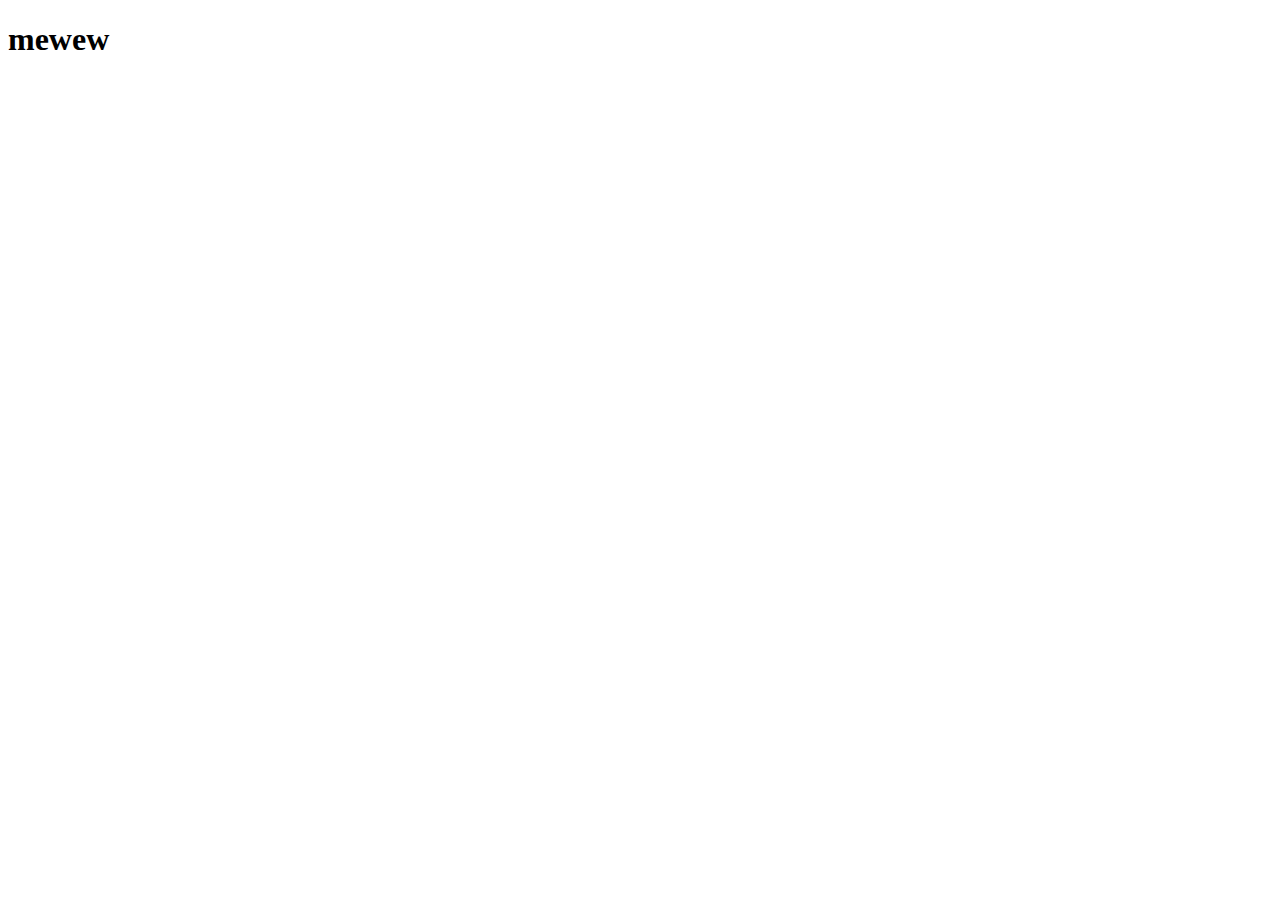
==== index.html @ 525ded64 "new1" ====
<!DOCTYPE html>
<html lang="en-US">
  <head>
    <meta charset="UTF-8">
    <meta http-equiv="X-UA-Compatible" content="IE=edge">
    <meta name="viewport" content="width=device-width, initial-scale=1">
    <title>Phước nguyễn</title>
   
    
  </head>
  <body class="bg-light" id="top">
	<h1>mewew</h1>
  </body>
</html>
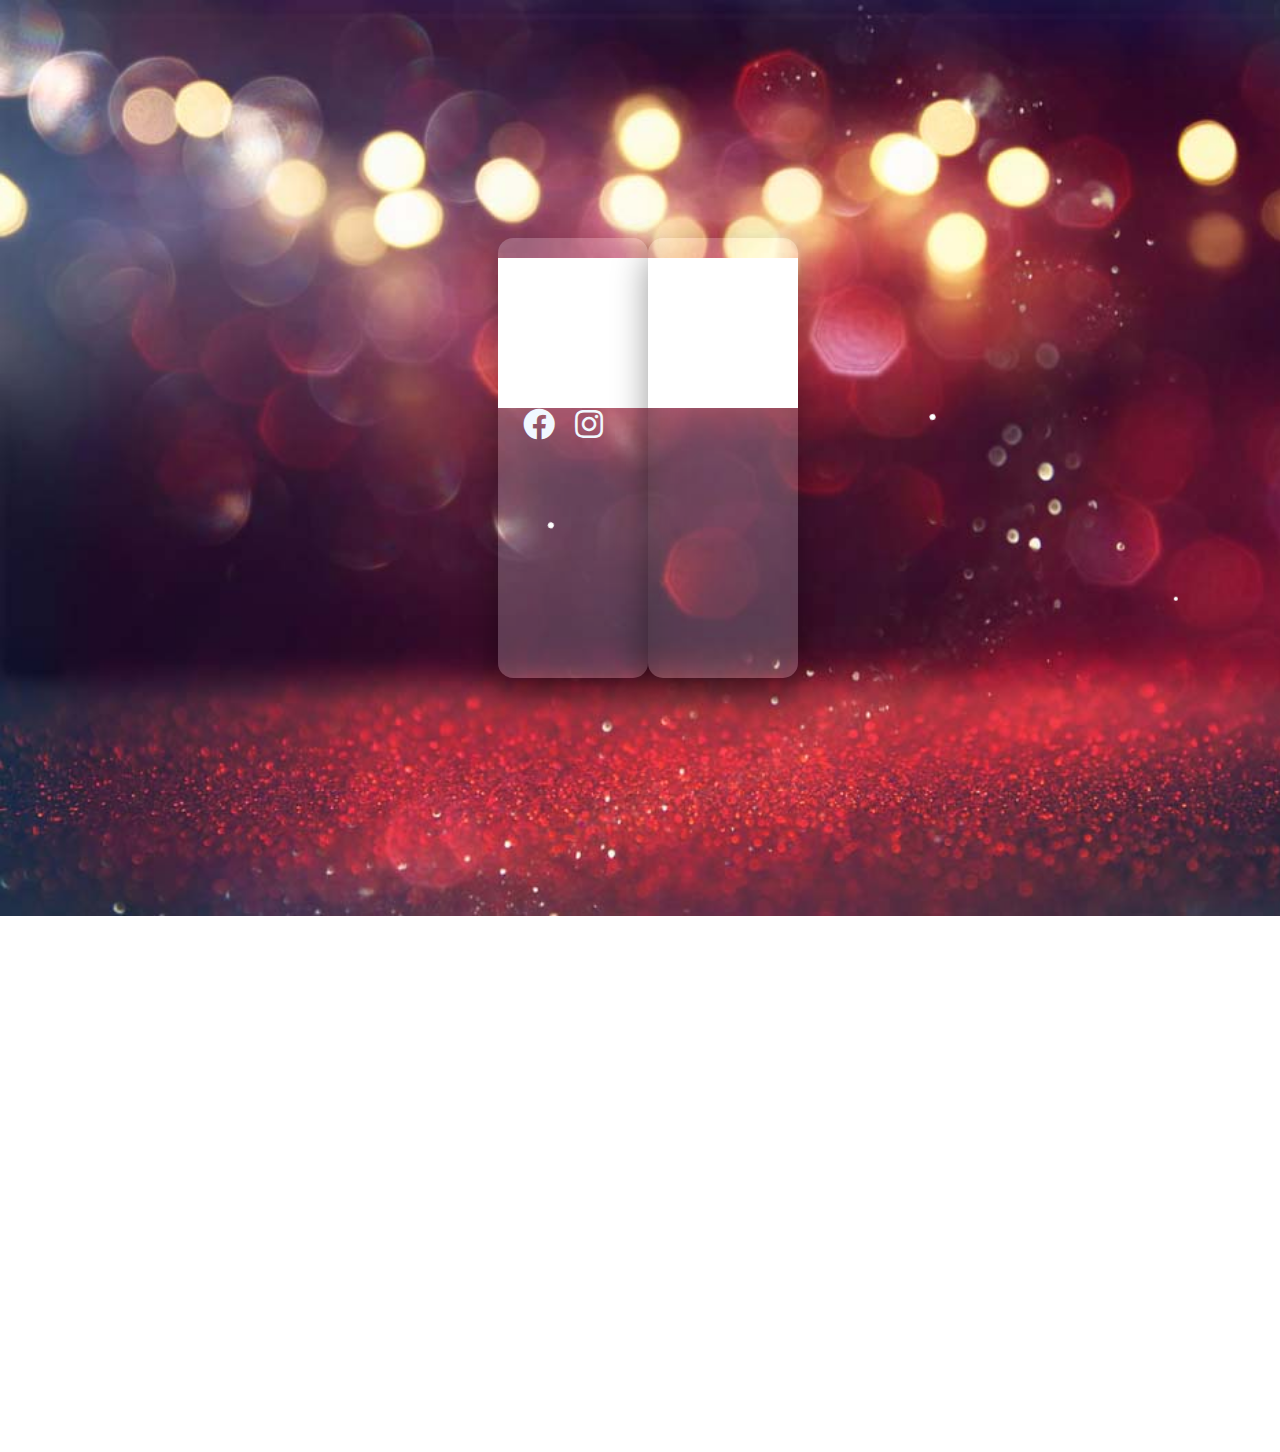
==== commit 74882d77: "new2" ====
--- a/index.html
+++ b/index.html
@@ -5,10 +5,43 @@
     <meta http-equiv="X-UA-Compatible" content="IE=edge">
     <meta name="viewport" content="width=device-width, initial-scale=1">
     <title>Phước nguyễn</title>
-   
-    
+    <link rel="stylesheet" href="./css/defauft.css">
+    <link rel="stylesheet" href="https://cdnjs.cloudflare.com/ajax/libs/font-awesome/5.15.3/css/all.min.css">
+    <link rel="stylesheet" href="./css/style.css">
+    <link rel="stylesheet" href="./css/snow.css">
+    <script src="./js/jquery-3.3.1.js"></script>
+    <script src="./js/TweenMax.js"></script>
   </head>
-  <body class="bg-light" id="top">
-	<h1>mewew</h1>
+  <body>
+    <div id='containers'></div>
+    <div class="container">
+      <div class="box-center">
+        <div class="col-md-3 col-xs-12">
+          <div class="box-card">
+            <div class="box-image">
+              <img src="" alt="">
+            </div>
+            <div class="box-footer">
+              <div class="box"><a href="#"><i class="fab fa-facebook"></i></a></div>
+              <div class="box"><a href="#"><i class="fab fa-instagram"></i></a></div>
+            </div>
+          </div>
+        </div>
+        <div class="col-md-3 col-xs-12">
+          <div class="box-card">
+  
+          </div>
+        </div>
+        <div class="col-md-3 col-xs-12">
+          <div class="box-card">
+            <div class="box-image">
+              <img src="" alt="">
+            </div>
+          </div>
+        </div>
+      </div>
+  
+    </div>
+    <script src="./js/home.js"></script>
   </body>
 </html>
--- a/css/style.css
+++ b/css/style.css
@@ -0,0 +1,62 @@
+body {
+  background-image: url(../image/background.jpg);
+  background-repeat: no-repeat;
+  background-size: cover;
+}
+body {
+  position: relative;
+  width: 100%;
+  height: 100vh;
+  display: flex;
+  justify-content: center;
+  align-items: center;
+  overflow: hidden;
+}
+
+.box-center {
+  display: flex;
+  justify-content: center;
+}
+.box-card {
+  background: rgba(255, 255, 255, 0.2);
+  height: 400px;
+  box-shadow: 0 15px 35px rgb(0 0 0 / 40%);
+  border-radius: 15px;
+  padding: 20px 0;
+}
+.box-image{
+    width: 150px;
+    height: 150px;
+    background: #fff;
+    margin: 0 auto;
+}
+.box-image img {
+  width: 100%;
+  border-radius: 15px;
+}
+.box-card:hover {
+  box-shadow: 0 15px 35px rgb(0 0 0 / 60%);
+  transition: 0.9s;
+}
+.box-footer {
+    display: flex;
+    justify-content: center;
+}
+.box {
+  position: relative;
+  display: inline-block;
+  margin-right: 20px;
+  cursor: pointer;
+}
+.box i{
+    font-size: 32px;
+    color: aliceblue;
+}
+@media (max-width: 576px) {
+  .box-center {
+    display: block;
+  }
+  .box-card {
+    margin: 40px;
+  }
+}
--- a/css/snow.css
+++ b/css/snow.css
@@ -0,0 +1,88 @@
+/* #Tuyết */
+.roundSmall,
+.roundMedium,
+.roundLarge {
+  background: #fff;
+  border-radius: 50%;
+  position: absolute;
+  width: 4px;
+  height: 4px;
+}
+.roundMedium {
+  width: 6px;
+  height: 6px;
+}
+.roundLarge {
+  width: 18px;
+  height: 18px;
+}
+.starSmall,
+.starMedium,
+.starLarge {
+  position: absolute;
+  width: 10px;
+  height: 10px;
+  background: url(http://www.freepngimg.com/thumb/snowflakes/52-snowflake-png-image-thumb.png);
+  background-size: 100% 100%;
+}
+.starMedium {
+  width: 15px;
+  height: 15px;
+}
+.starLarge {
+  width: 20px;
+  height: 20px;
+}
+.realSmall,
+.realMedium,
+.realLarge {
+  position: absolute;
+  width: 25px;
+  height: 25px;
+  background: url(http://pngimg.com/upload/snowflakes_PNG7576.png);
+  background-size: 100% 100%;
+}
+.realMedium {
+  width: 30px;
+  height: 30px;
+}
+.realLarge {
+  width: 40px;
+  height: 40px;
+}
+.sharpSmall,
+.sharpMedium,
+.sharpLarge {
+  position: absolute;
+  width: 20px;
+  height: 20px;
+  background-size: 100% 100%;
+  background: url(http://pngimg.com/upload/snowflakes_PNG7559.png);
+  background-size: 100% 100%;
+}
+.sharpMedium {
+  width: 28px;
+  height: 28px;
+}
+.sharpLarge {
+  width: 35px;
+  height: 35px;
+}
+.ringSmall,
+.ringMedium,
+.ringLarge {
+  position: absolute;
+  width: 15px;
+  height: 15px;
+  background-image: url(http://www.freepngimg.com/thumb/snowflakes/13-white-snowflake-png-image-thumb.png);
+  background-size: 100% 100%;
+}
+.ringMedium {
+  width: 25px;
+  height: 25px;
+}
+.ringLarge {
+  width: 35px;
+  height: 35px;
+}
+/* #endTuyet */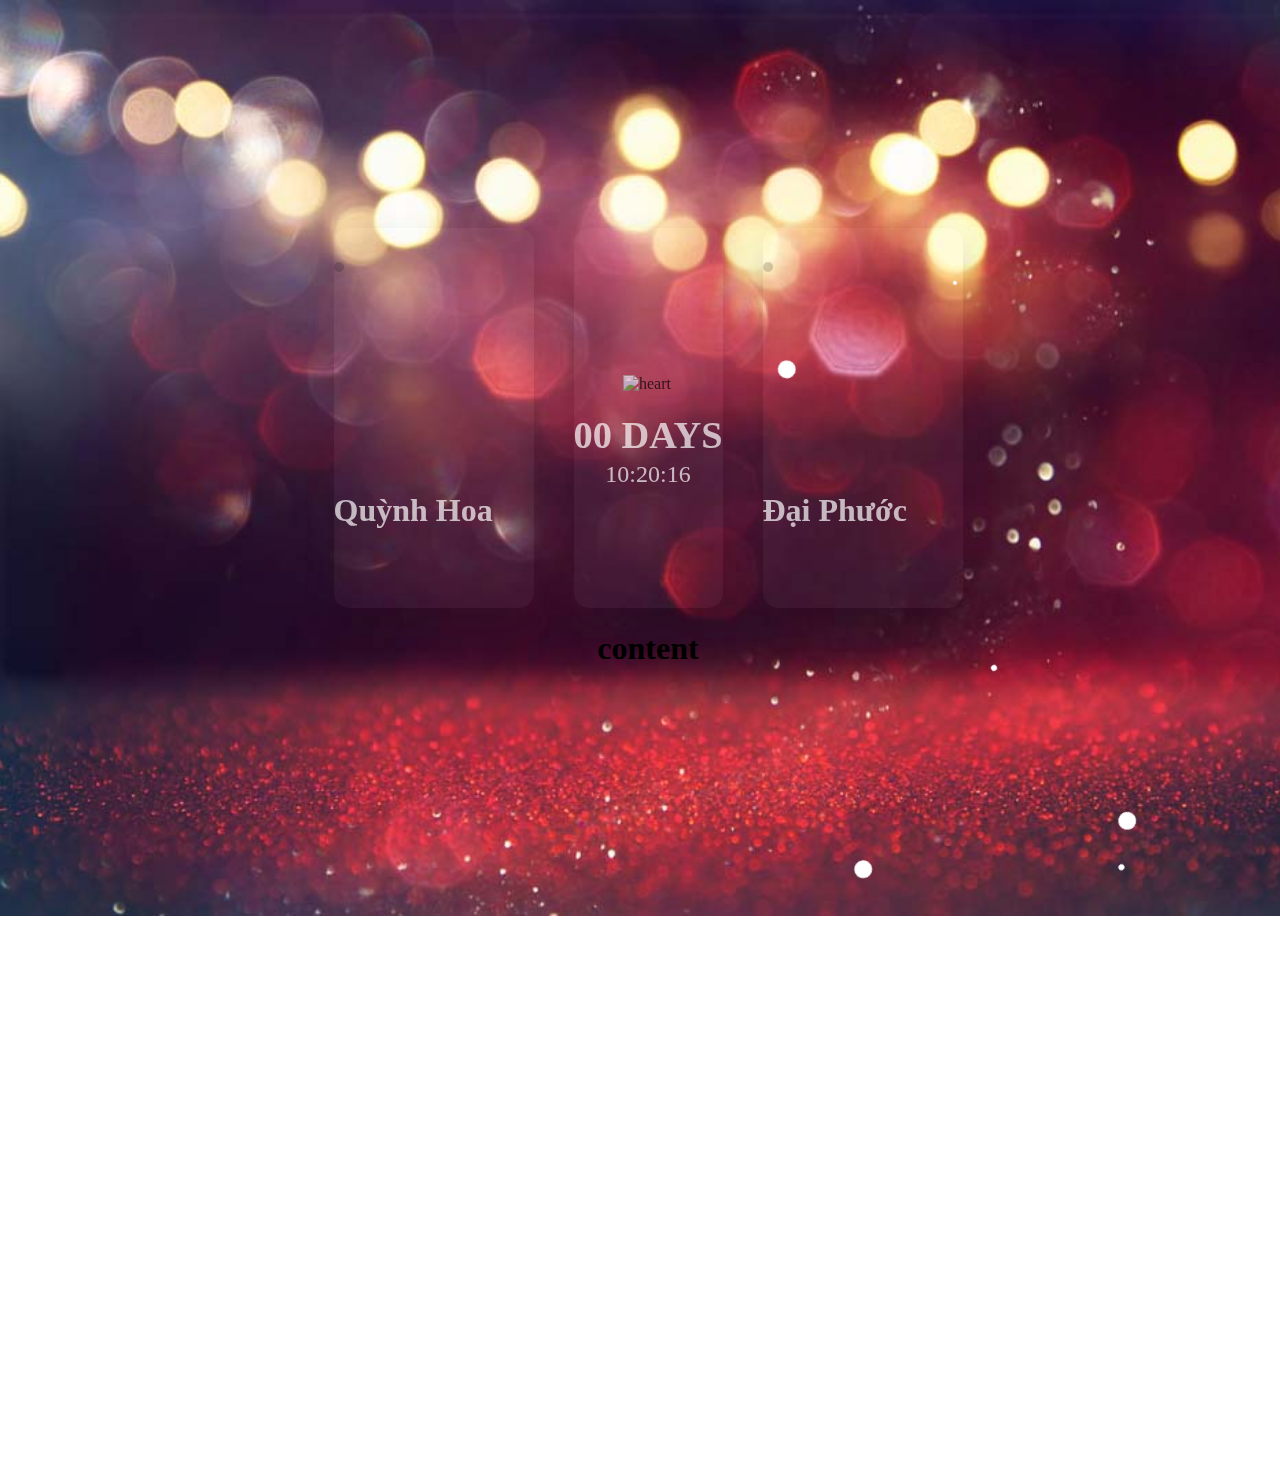
==== commit e02b7f89: "new" ====
--- a/index.html
+++ b/index.html
@@ -19,28 +19,48 @@
         <div class="col-md-3 col-xs-12">
           <div class="box-card">
             <div class="box-image">
-              <img src="" alt="">
+              <img src="./image/em1.png" alt="">
+            </div>
+            <div class="box-content">
+              <h1 class="text-center">Quỳnh Hoa</h1>
             </div>
             <div class="box-footer">
-              <div class="box"><a href="#"><i class="fab fa-facebook"></i></a></div>
-              <div class="box"><a href="#"><i class="fab fa-instagram"></i></a></div>
+              <div class="box fb" style="--i:1"><a href="#"><i class="fab fa-facebook"></i></a></div>
+              <div class="box in" style="--i:2"><a href="#"><i class="fab fa-instagram"></i></a></div>
             </div>
           </div>
         </div>
         <div class="col-md-3 col-xs-12">
           <div class="box-card">
-  
+            <div class="content">
+              <img src="./image/hearts.png" alt="heart" class="heart">      
+               <div class="time">
+                 <h2 class="days"><span>00</span>&nbsp;DAYS</h2>
+                 <p class="sup-time">
+                   <span class="hour">10</span>:<span class="min">20</span>:<span class="second">16</span>
+                 </p>
+               </div>
+             </div>
           </div>
         </div>
         <div class="col-md-3 col-xs-12">
           <div class="box-card">
             <div class="box-image">
-              <img src="" alt="">
+              <img src="./image/anh.PNG" alt="">
+            </div>
+            <div class="box-content">
+              <h1 class="text-center">Đại Phước</h1>
+            </div>
+            <div class="box-footer">
+              <div class="box fb" style="--i:1"><a href="#"><i class="fab fa-facebook"></i></a></div>
+              <div class="box in" style="--i:2"><a href="#"><i class="fab fa-instagram"></i></a></div>
             </div>
           </div>
         </div>
       </div>
-  
+      <div class="box-center-2">
+        <h1>content</h1>
+      </div>
     </div>
     <script src="./js/home.js"></script>
   </body>
--- a/css/style.css
+++ b/css/style.css
@@ -13,44 +13,81 @@
   overflow: hidden;
 }
 
-.box-center {
+.box-center,.box-center-2 {
   display: flex;
   justify-content: center;
 }
 .box-card {
-  background: rgba(255, 255, 255, 0.2);
-  height: 400px;
-  box-shadow: 0 15px 35px rgb(0 0 0 / 40%);
+  display: grid;
+  height: 350px;
+  background: rgba(255, 255, 255, 0.05);
+  box-shadow: 0 15px 35px rgb(0 0 0 / 20%);
   border-radius: 15px;
-  padding: 20px 0;
+  padding-top: 30px;
+  margin: 0 20px;
+  opacity: 0.7;
+  transition: 0.5s;
 }
 .box-image{
-    width: 150px;
-    height: 150px;
-    background: #fff;
+    width: 200px;
+    height: 200px;
     margin: 0 auto;
+    border-radius: 50%;
+    transition: 0.5s;
 }
 .box-image img {
-  width: 100%;
-  border-radius: 15px;
+  width: 95%;
+  align-items: center;
+  box-shadow: 0 15px 35px rgb(0 0 0 / 60%);
+  border-radius: 50%;
+  overflow: hidden;
+  border: 5px solid rgba(0, 0, 0, 0.25);
+  cursor: pointer;
+
+}
+.box-card:hover .box-image{
+  opacity: 1;
+  transform: translateY(-20px);
 }
 .box-card:hover {
   box-shadow: 0 15px 35px rgb(0 0 0 / 60%);
-  transition: 0.9s;
+  opacity: 1;
+}
+.box-card:hover .box-footer .box{
+  transform: translateY(0px);
+  opacity: 1;
+}
+.box-content h1{
+  color: #fff;
 }
 .box-footer {
     display: flex;
     justify-content: center;
+    align-items: center;
 }
 .box {
   position: relative;
   display: inline-block;
-  margin-right: 20px;
+  margin: 0 10px;
   cursor: pointer;
+  transition: 0.5s;
+  transform: translateY(40px);
+  margin: 0 10px;
+  opacity: 0;
+  transition-delay: calc(0.1s * var(--i));
+}
+.box.fb a i{
+  box-shadow: 0 15px 25px rgb(0 0 0 / 60%);
+  border-radius: 50%;
+}
+.box.in a i{
+  box-shadow: 0 15px 25px rgb(0 0 0 / 60%);
+  border-radius: 50%;
 }
 .box i{
     font-size: 32px;
-    color: aliceblue;
+    height: 30px;
+    color: #fff;
 }
 @media (max-width: 576px) {
   .box-center {
@@ -59,4 +96,64 @@
   .box-card {
     margin: 40px;
   }
+  body{
+    display: unset;
+  }
 }
+
+.heart {
+  width: 50px;
+  margin-bottom: 20px;
+  animation: heartBeat 1s ease-in-out infinite;
+}
+
+@keyframes heartBeat {
+  0% {
+    transform: scale(0.9);
+  }
+
+  45% {
+    transform: scale(1.1);
+  }
+
+  70% {
+    transform: scale(0.9);
+  }
+
+  100% {
+    transform: scale(0.9);
+  }
+}
+.container .content {
+  position: relative;
+  display: flex;
+  justify-content: center;
+  align-items: center;
+  flex-direction: column;
+  transition: 0.5s;
+}
+.time {
+  color: #fff;
+  display: flex;
+  flex-direction: column;
+  align-items: center;
+  justify-content: center;
+}
+
+.time h2,
+.time p {
+  margin: 0;
+  margin-bottom: 4px;
+}
+
+.time h2 {
+  font-size: 2.4rem;
+}
+
+.time p {
+  font-size: 1.5rem;
+}
+
+.sup-time {
+  font-weight: 300;
+}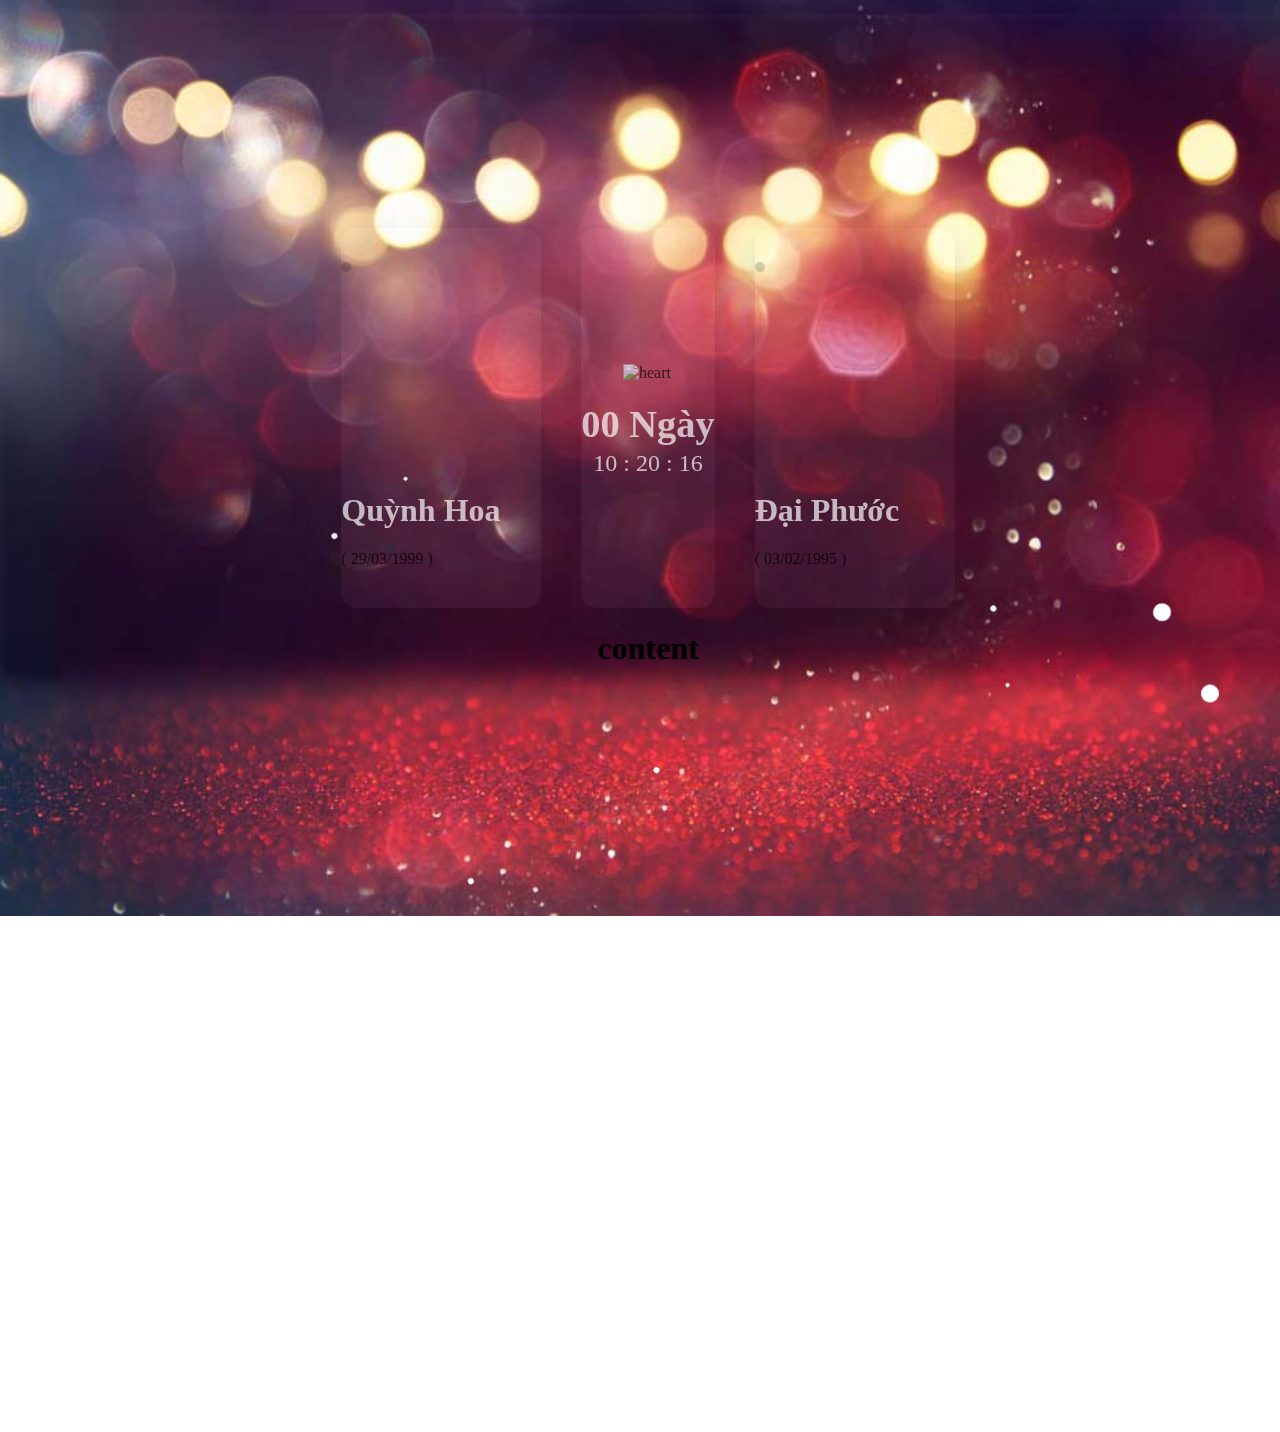
==== commit a5750732: "add" ====
--- a/index.html
+++ b/index.html
@@ -4,9 +4,10 @@
     <meta charset="UTF-8">
     <meta http-equiv="X-UA-Compatible" content="IE=edge">
     <meta name="viewport" content="width=device-width, initial-scale=1">
-    <title>Phước nguyễn</title>
+    <title>Yêu Em </title>
+    <link rel="icon" type="image/x-icon" href="https://freepngimg.com/thumb/heart/37044-4-3d-red-heart-image.png">
     <link rel="stylesheet" href="./css/defauft.css">
-    <link rel="stylesheet" href="https://cdnjs.cloudflare.com/ajax/libs/font-awesome/5.15.3/css/all.min.css">
+    <link rel="stylesheet" href="https://site-assets.fontawesome.com/releases/v5.15.4/css/all.css" />
     <link rel="stylesheet" href="./css/style.css">
     <link rel="stylesheet" href="./css/snow.css">
     <script src="./js/jquery-3.3.1.js"></script>
@@ -23,24 +24,30 @@
             </div>
             <div class="box-content">
               <h1 class="text-center">Quỳnh Hoa</h1>
+              <p class="text-center">( 29/03/1999 )</p>
             </div>
             <div class="box-footer">
-              <div class="box fb" style="--i:1"><a href="#"><i class="fab fa-facebook"></i></a></div>
+              <div class="box fb" style="--i:1"><a href="https://www.facebook.com/girl.without.boobs" target="_blank"><i class="fab fa-facebook"></i></a></div>
               <div class="box in" style="--i:2"><a href="#"><i class="fab fa-instagram"></i></a></div>
+              <div class="box in" style="--i:2"><a href="/galleryH/"><i class="fas fa-images"></i></a></div>
             </div>
           </div>
         </div>
         <div class="col-md-3 col-xs-12">
-          <div class="box-card">
+          <div class="box-card box-center-time">
             <div class="content">
-              <img src="./image/hearts.png" alt="heart" class="heart">      
-               <div class="time">
-                 <h2 class="days"><span>00</span>&nbsp;DAYS</h2>
-                 <p class="sup-time">
-                   <span class="hour">10</span>:<span class="min">20</span>:<span class="second">16</span>
-                 </p>
-               </div>
-             </div>
+              <img src="./image/hearts.png" alt="heart" class="heart">
+              <div class="time">
+                <h2 class="days"><span>00</span>&nbsp;Ngày</h2>
+                <p class="sup-time">
+                  <span class="hour">10</span> : <span class="min">20</span> : <span class="second">16</span>
+                </p>
+              </div>
+              <div class="box-footer">
+                <div class="box in" style="--i:1"><button class="button">Xem</button></div>
+              </div>
+            </div>
+             
           </div>
         </div>
         <div class="col-md-3 col-xs-12">
@@ -50,10 +57,12 @@
             </div>
             <div class="box-content">
               <h1 class="text-center">Đại Phước</h1>
+              <p class="text-center">( 03/02/1995 )</p>
             </div>
             <div class="box-footer">
-              <div class="box fb" style="--i:1"><a href="#"><i class="fab fa-facebook"></i></a></div>
+              <div class="box fb" style="--i:1"><a href="https://www.facebook.com/dai.phuoc.1995/" target="_blank"><i class="fab fa-facebook"></i></a></div>
               <div class="box in" style="--i:2"><a href="#"><i class="fab fa-instagram"></i></a></div>
+              <div class="box in" style="--i:2"><a href="#"><i class="fas fa-images"></i></a></div>
             </div>
           </div>
         </div>
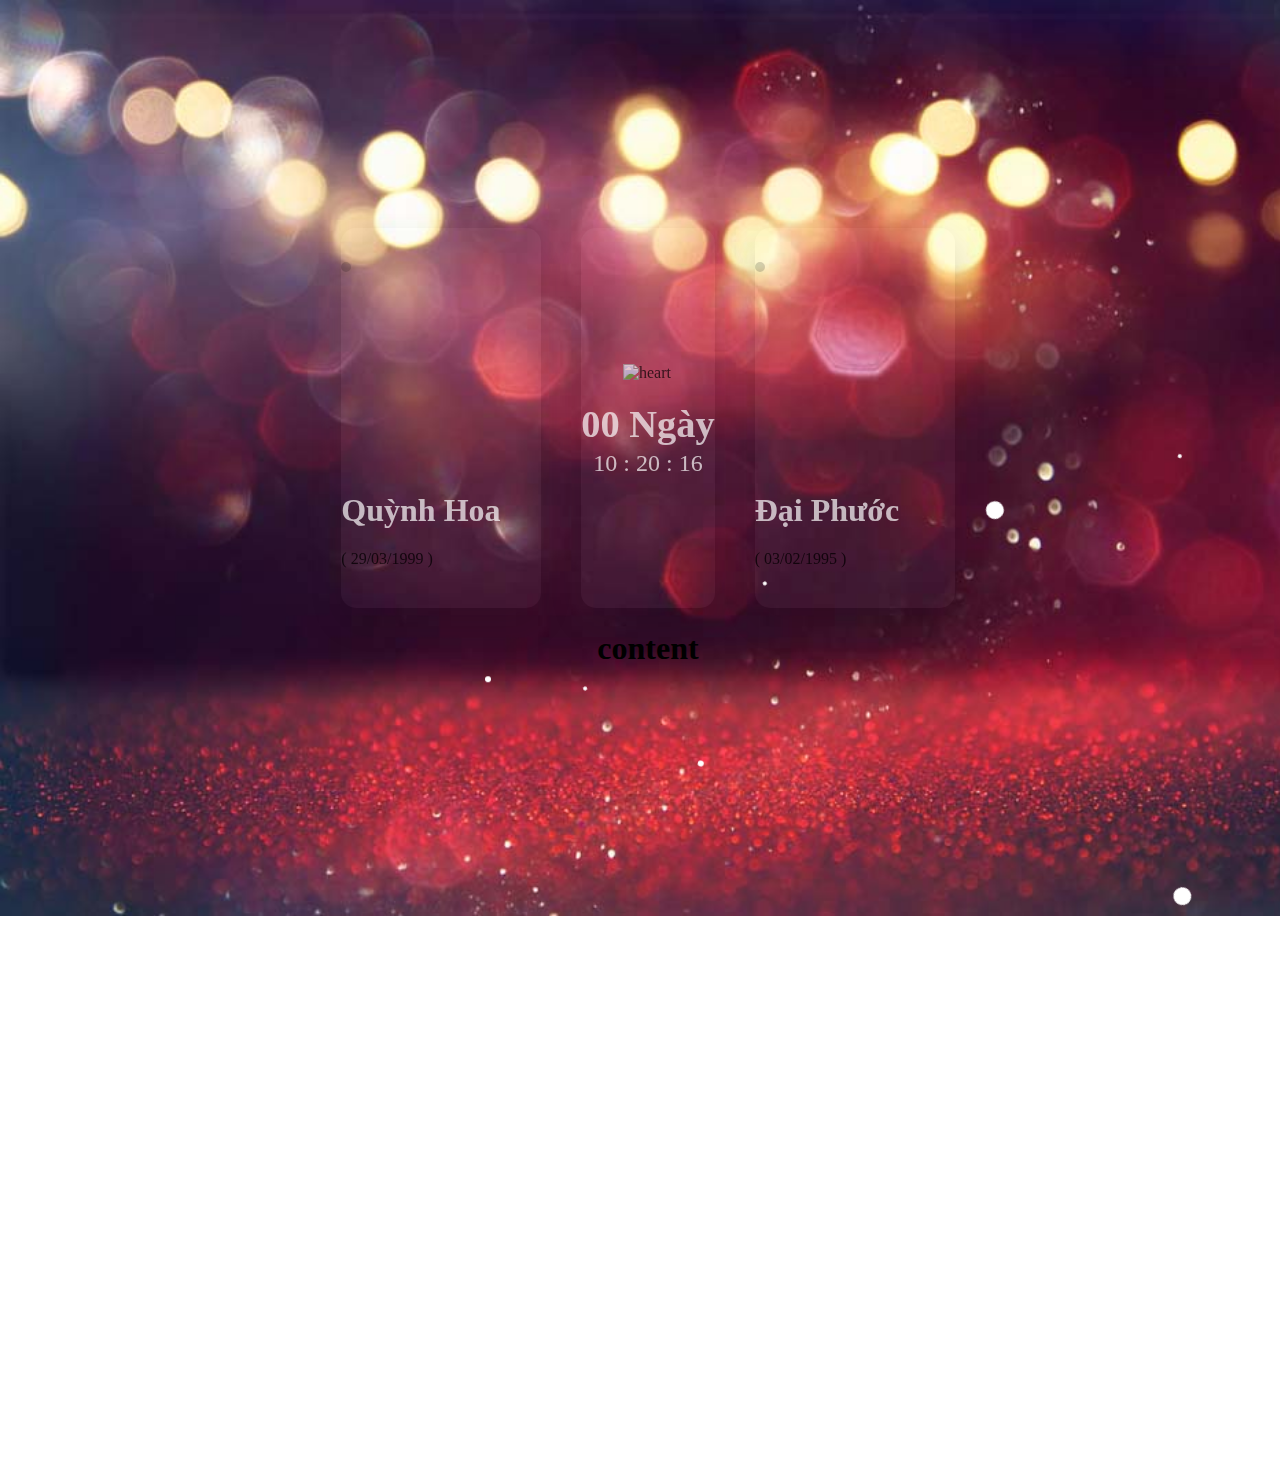
==== commit 8c8fb79a: "add" ====
--- a/index.html
+++ b/index.html
@@ -29,7 +29,7 @@
             <div class="box-footer">
               <div class="box fb" style="--i:1"><a href="https://www.facebook.com/girl.without.boobs" target="_blank"><i class="fab fa-facebook"></i></a></div>
               <div class="box in" style="--i:2"><a href="#"><i class="fab fa-instagram"></i></a></div>
-              <div class="box in" style="--i:2"><a href="/galleryH/"><i class="fas fa-images"></i></a></div>
+              <div class="box in" style="--i:2"><a href="emxa/galleryH/"><i class="fas fa-images"></i></a></div>
             </div>
           </div>
         </div>
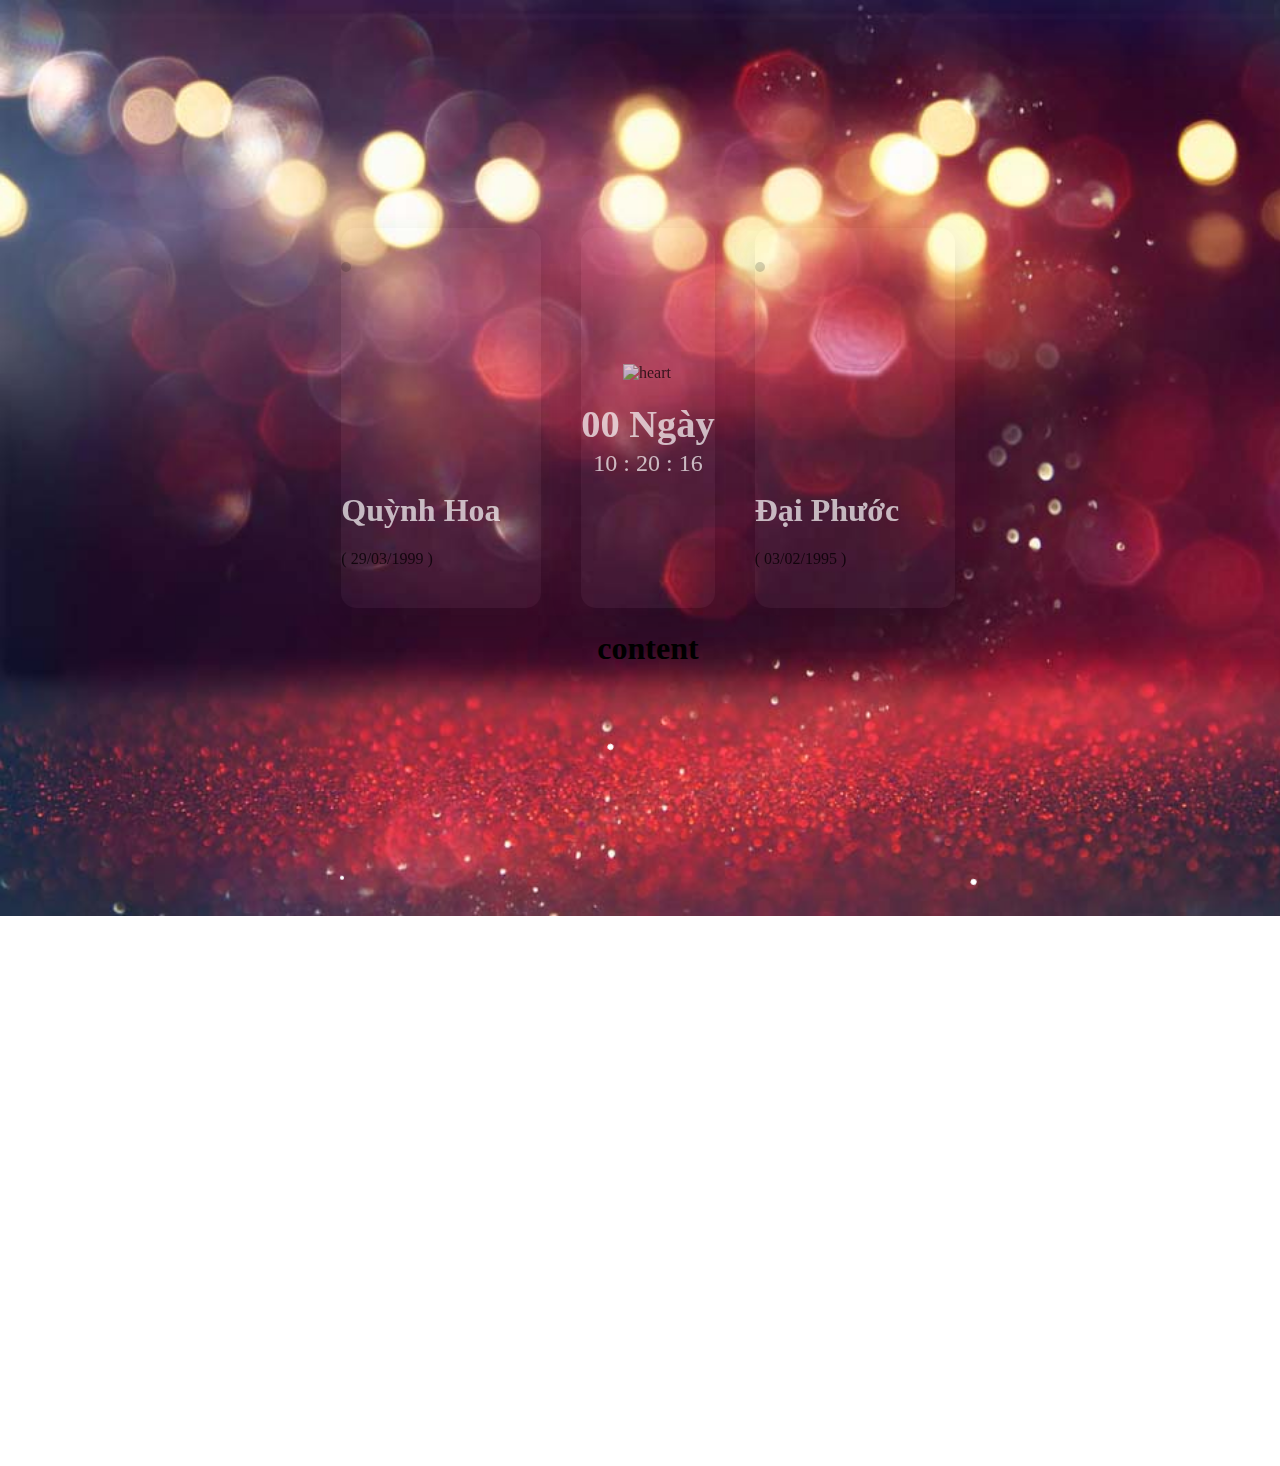
==== commit 4f4b7c3c: "news" ====
--- a/index.html
+++ b/index.html
@@ -29,7 +29,7 @@
             <div class="box-footer">
               <div class="box fb" style="--i:1"><a href="https://www.facebook.com/girl.without.boobs" target="_blank"><i class="fab fa-facebook"></i></a></div>
               <div class="box in" style="--i:2"><a href="#"><i class="fab fa-instagram"></i></a></div>
-              <div class="box in" style="--i:2"><a href="emxa/galleryH/"><i class="fas fa-images"></i></a></div>
+              <div class="box in" style="--i:2"><a href="galleryH/"><i class="fas fa-images"></i></a></div>
             </div>
           </div>
         </div>
@@ -62,7 +62,7 @@
             <div class="box-footer">
               <div class="box fb" style="--i:1"><a href="https://www.facebook.com/dai.phuoc.1995/" target="_blank"><i class="fab fa-facebook"></i></a></div>
               <div class="box in" style="--i:2"><a href="#"><i class="fab fa-instagram"></i></a></div>
-              <div class="box in" style="--i:2"><a href="#"><i class="fas fa-images"></i></a></div>
+              <div class="box in" style="--i:2"><a href="galleryP/"><i class="fas fa-images"></i></a></div>
             </div>
           </div>
         </div>
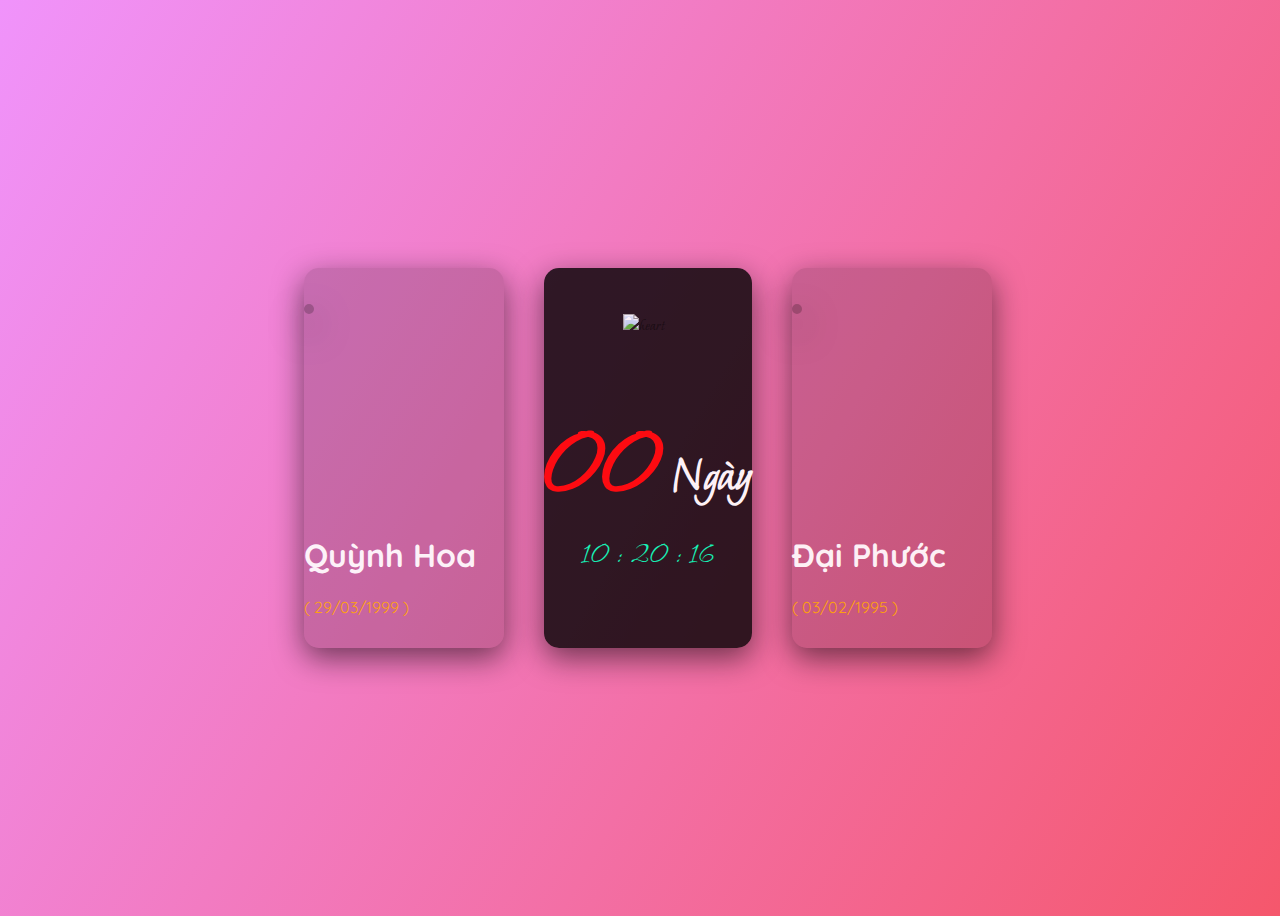
==== commit 39b36770: "add" ====
--- a/index.html
+++ b/index.html
@@ -9,7 +9,6 @@
     <link rel="stylesheet" href="./css/defauft.css">
     <link rel="stylesheet" href="https://site-assets.fontawesome.com/releases/v5.15.4/css/all.css" />
     <link rel="stylesheet" href="./css/style.css">
-    <link rel="stylesheet" href="./css/snow.css">
     <script src="./js/jquery-3.3.1.js"></script>
     <script src="./js/TweenMax.js"></script>
   </head>
@@ -17,7 +16,7 @@
     <div id='containers'></div>
     <div class="container">
       <div class="box-center">
-        <div class="col-md-3 col-xs-12">
+        <div class="col-12 col-sx-3">
           <div class="box-card">
             <div class="box-image">
               <img src="./image/em1.png" alt="">
@@ -29,11 +28,11 @@
             <div class="box-footer">
               <div class="box fb" style="--i:1"><a href="https://www.facebook.com/girl.without.boobs" target="_blank"><i class="fab fa-facebook"></i></a></div>
               <div class="box in" style="--i:2"><a href="#"><i class="fab fa-instagram"></i></a></div>
-              <div class="box in" style="--i:2"><a href="galleryH/"><i class="fas fa-images"></i></a></div>
+              <div class="box in" style="--i:3"><a href="galleryH/"><i class="fas fa-images"></i></a></div>
             </div>
           </div>
         </div>
-        <div class="col-md-3 col-xs-12">
+        <div class="col-12 col-sx-3">
           <div class="box-card box-center-time">
             <div class="content">
               <img src="./image/hearts.png" alt="heart" class="heart">
@@ -44,13 +43,14 @@
                 </p>
               </div>
               <div class="box-footer">
+                <div class="box in" style="--i:2"><a href="#"><i class="fas fa-cloud-music"></i></a></div>
                 <div class="box in" style="--i:1"><button class="button">Xem</button></div>
               </div>
             </div>
              
           </div>
         </div>
-        <div class="col-md-3 col-xs-12">
+        <div class="col-12 col-sx-3">
           <div class="box-card">
             <div class="box-image">
               <img src="./image/anh.PNG" alt="">
@@ -62,7 +62,7 @@
             <div class="box-footer">
               <div class="box fb" style="--i:1"><a href="https://www.facebook.com/dai.phuoc.1995/" target="_blank"><i class="fab fa-facebook"></i></a></div>
               <div class="box in" style="--i:2"><a href="#"><i class="fab fa-instagram"></i></a></div>
-              <div class="box in" style="--i:2"><a href="galleryP/"><i class="fas fa-images"></i></a></div>
+              <div class="box in" style="--i:3"><a href="galleryP/"><i class="fas fa-images"></i></a></div>
             </div>
           </div>
         </div>
--- a/css/style.css
+++ b/css/style.css
@@ -1,7 +1,11 @@
+@import url('https://fonts.googleapis.com/css2?family=Quicksand&display=swap');
+@import url('https://fonts.googleapis.com/css2?family=Moon+Dance&display=swap');
 body {
-  background-image: url(../image/background.jpg);
+  /* background-image: url(../image/background.jpg); */
+  background-image: linear-gradient(120deg, #f093fb 0%, #f5576c 100%);
   background-repeat: no-repeat;
   background-size: cover;
+  font-family: 'Quicksand', sans-serif;
 }
 body {
   position: relative;
@@ -12,21 +16,26 @@
   align-items: center;
   overflow: hidden;
 }
-
-.box-center,.box-center-2 {
+.box-center-2{
+  display: none;
+}
+.box-center {
   display: flex;
   justify-content: center;
 }
 .box-card {
   display: grid;
   height: 350px;
-  background: rgba(255, 255, 255, 0.05);
-  box-shadow: 0 15px 35px rgb(0 0 0 / 20%);
+  background: rgb(0 0 0 / 19%);
+  box-shadow: 0 10px 30px rgb(0 0 0 / 60%);
   border-radius: 15px;
   padding-top: 30px;
   margin: 0 20px;
-  opacity: 0.7;
+  opacity: 0.9;
   transition: 0.5s;
+}
+.box-center-time{
+  background: rgba(0, 0, 0, 0.89);
 }
 .box-image{
     width: 200px;
@@ -49,8 +58,8 @@
   opacity: 1;
   transform: translateY(-20px);
 }
-.box-card:hover {
-  box-shadow: 0 15px 35px rgb(0 0 0 / 60%);
+.box-card:hover,.box-card:hover {
+  background: rgba(0, 0, 0, 0.719);
   opacity: 1;
 }
 .box-card:hover .box-footer .box{
@@ -59,6 +68,10 @@
 }
 .box-content h1{
   color: #fff;
+}
+.box-content p{
+  color: rgb(255, 166, 0);
+  margin: 0;
 }
 .box-footer {
     display: flex;
@@ -127,10 +140,11 @@
 .container .content {
   position: relative;
   display: flex;
-  justify-content: center;
+  justify-content: space-around;
   align-items: center;
   flex-direction: column;
   transition: 0.5s;
+  font-family: 'Moon Dance', cursive;
 }
 .time {
   color: #fff;
@@ -139,7 +153,10 @@
   align-items: center;
   justify-content: center;
 }
-
+.days span{
+  color: red;
+  font-size: 6.5rem;
+}
 .time h2,
 .time p {
   margin: 0;
@@ -147,13 +164,24 @@
 }
 
 .time h2 {
-  font-size: 2.4rem;
+  font-size: 3rem;
+  
 }
 
 .time p {
-  font-size: 1.5rem;
+  font-size: 2rem;
+  color: #00ffb8;
 }
 
 .sup-time {
   font-weight: 300;
+}
+.button{
+  border-radius: 50px;
+  background: rgb(0 0 0 / 0%);
+  border-bottom: 1px solid rgb(255 255 255);
+  box-shadow: none;
+}
+.button:hover{
+  box-shadow: none;
 }